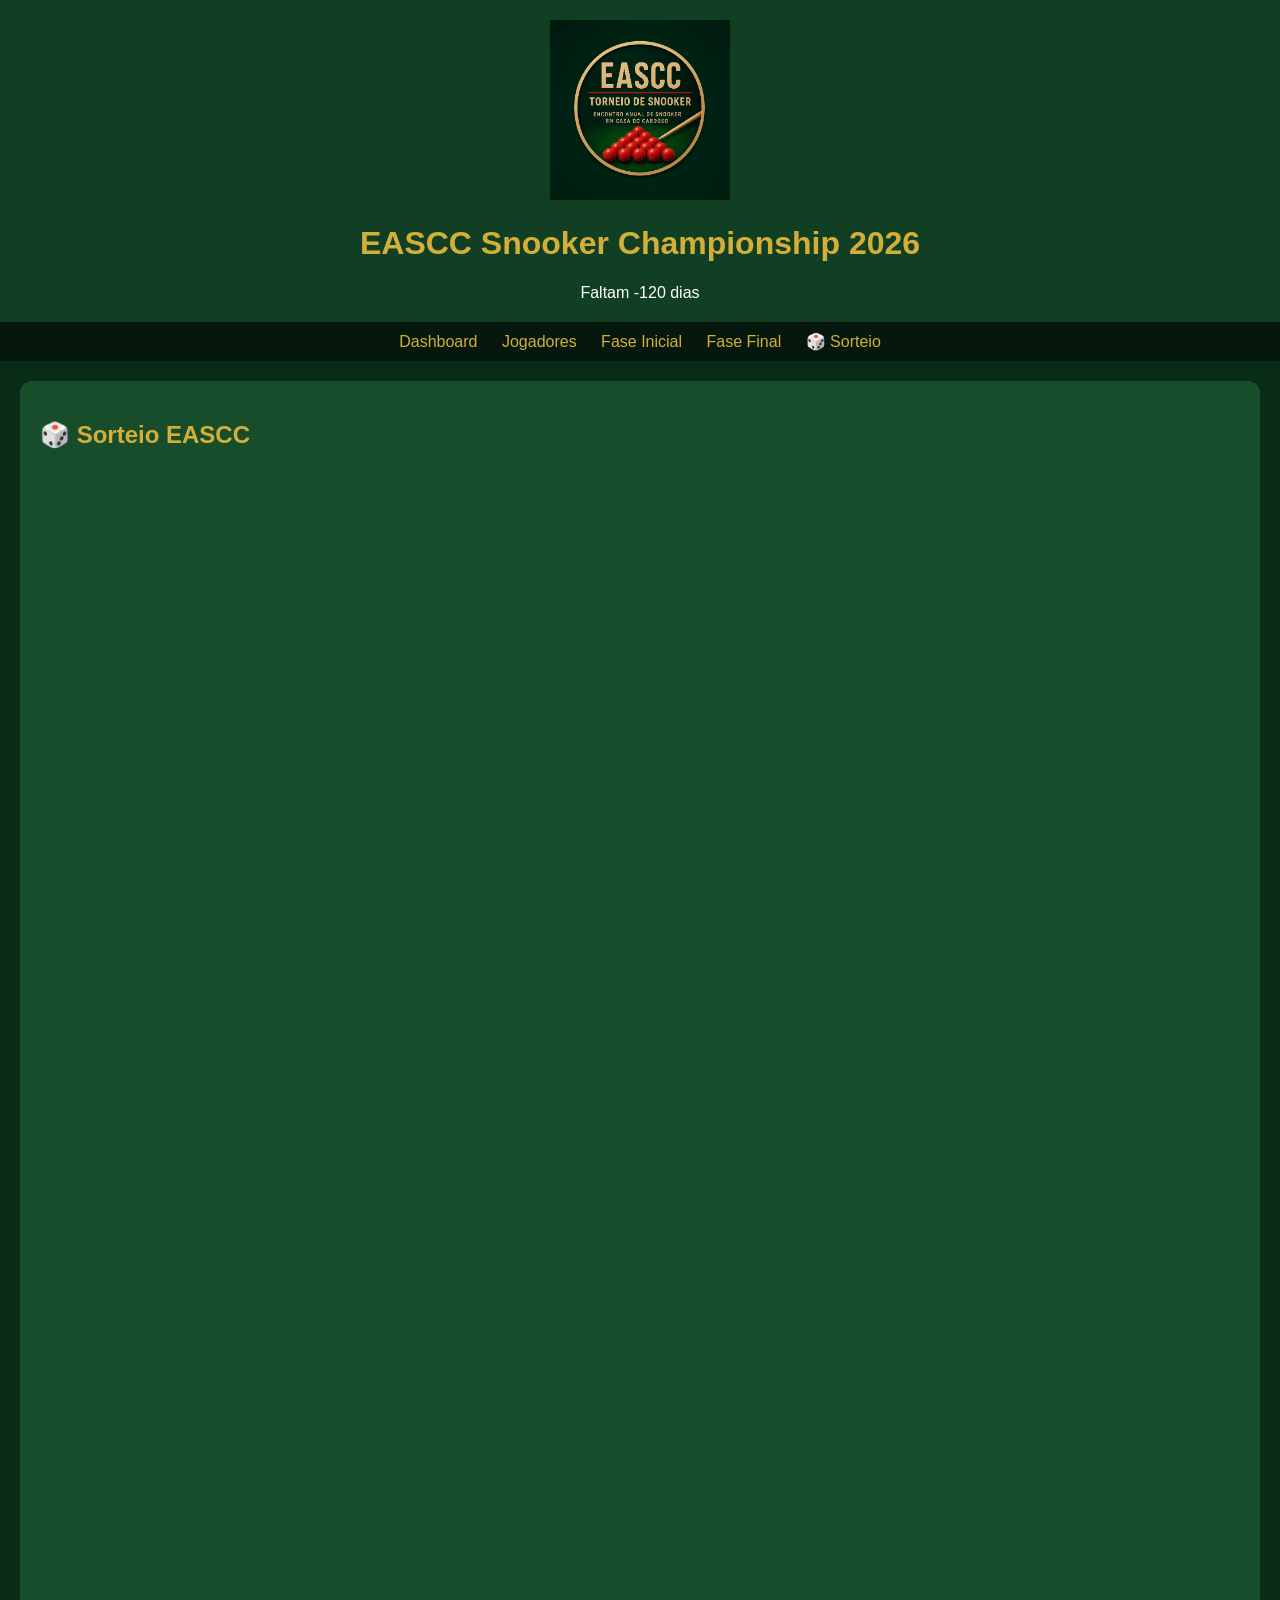
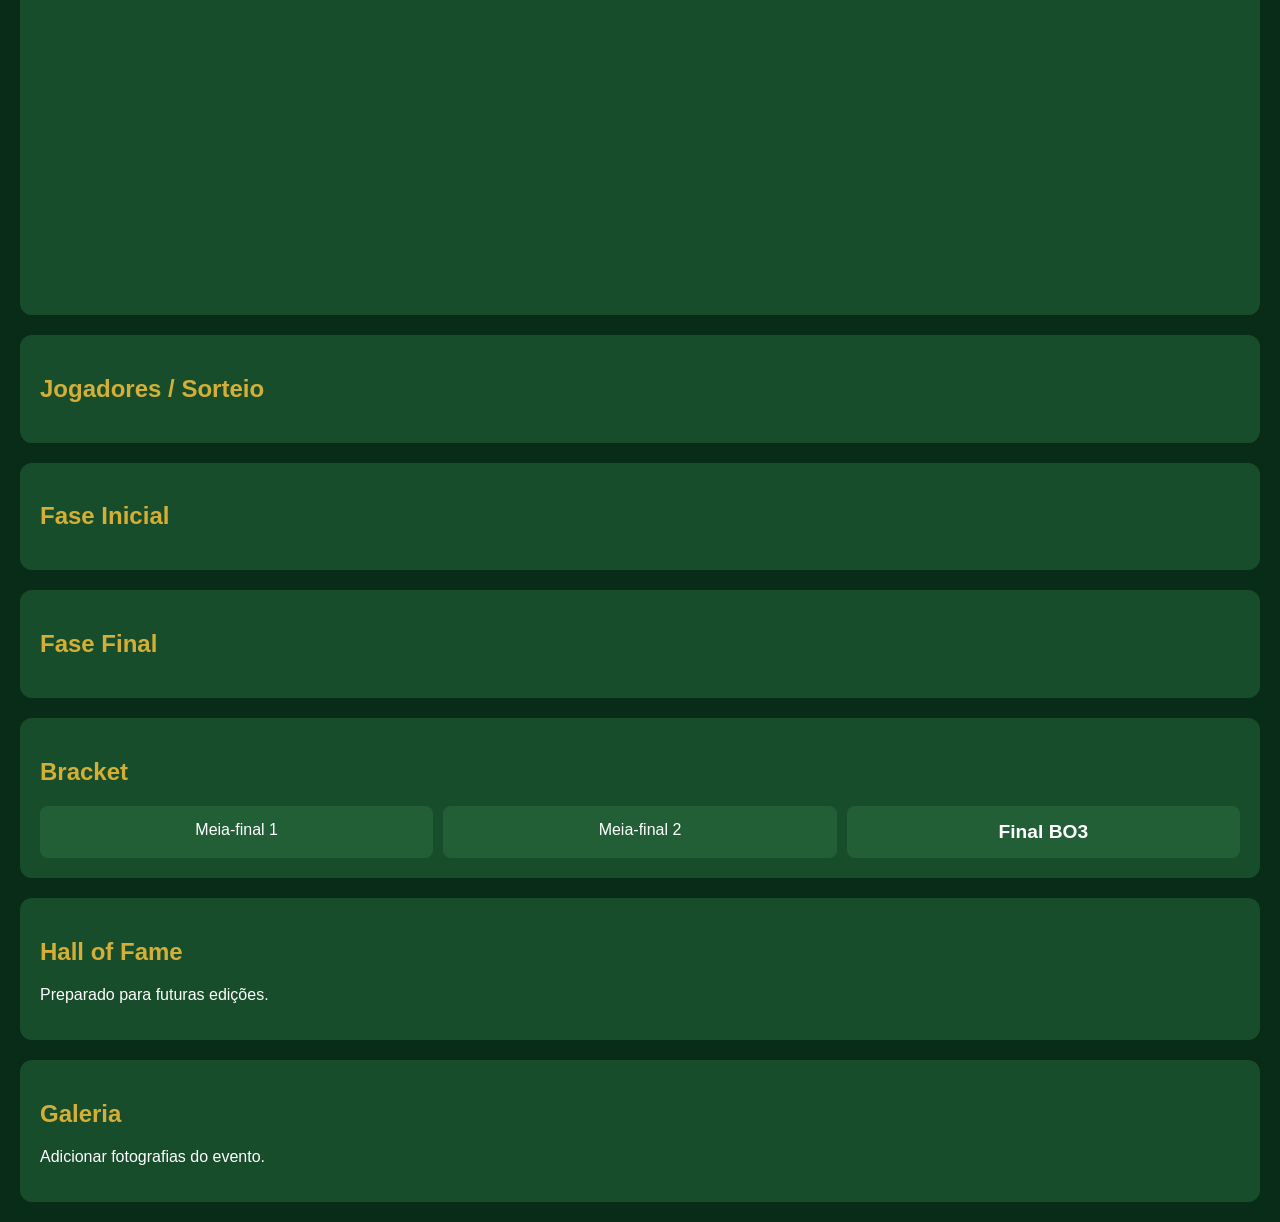
==== index.html @ 5bcf6f8a "Update index.html" ====
<!DOCTYPE html><html lang="pt"><head>
<meta charset="UTF-8"><meta name="viewport" content="width=device-width,initial-scale=1">
<title>EASCC Elite 2026</title><link rel="stylesheet" href="style.css"></head>
<body>
<header><img src="logo.png" class="logo"><h1>EASCC Snooker Championship 2026</h1>
<div id="countdown"></div></header>

<nav>
<a href="#dashboard">Dashboard</a>
<a href="#players">Jogadores</a>
<a href="#initial">Fase Inicial</a>
<a href="#final">Fase Final</a>
<a href="#sorteio">🎲 Sorteio</a>  
</nav>
  
<section id="sorteio" class="card">
  <h2>🎲 Sorteio EASCC</h2>

  <iframe
    src="https://spinthewheel.io/pt/wheels/BIfdDl3EB3wR57ELtPOdcz0xJmU9MQ=="
    width="100%"
    height="700"
    style="border:none;border-radius:12px;">
  </iframe>

  <br><br>

  <iframe
    src="https://spinthewheel.io/pt/wheels/47OWxc87Cv2fgLTy7X3ccz0xJmU9MQ=="
    width="100%"
    height="700"
    style="border:none;border-radius:12px;">
  </iframe>
</section>

<section id="players" class="card"><h2>Jogadores / Sorteio</h2><div id="playersData"></div></section>
<section id="initial" class="card"><h2>Fase Inicial</h2><div id="initialData"></div></section>
<section id="final" class="card"><h2>Fase Final</h2><div id="finalData"></div></section>

<section class="card">
<h2>Bracket</h2>
<div class="bracket">
<div class="box">Meia-final 1</div>
<div class="box">Meia-final 2</div>
<div class="box champion">Final BO3</div>
</div>
</section>

<section class="card"><h2>Hall of Fame</h2><p>Preparado para futuras edições.</p></section>
<section class="card"><h2>Galeria</h2><p>Adicionar fotografias do evento.</p></section>

<script src="app.js"></script></body></html>
---- style.css ----
body{margin:0;font-family:Arial;background:#082c17;color:#fff}
header{text-align:center;background:#103f24;padding:20px}
.logo{width:180px}
.card{max-width:1200px;margin:20px auto;padding:20px;background:#184d2c;border-radius:12px}
h1,h2{color:#d4af37} nav{text-align:center;background:#06180d;padding:10px}
nav a{color:#d4af37;text-decoration:none;margin:0 10px}
table{width:100%;border-collapse:collapse;background:#fff;color:#000}
th,td{border:1px solid #ddd;padding:8px}
.bracket{display:grid;grid-template-columns:1fr 1fr 1fr;gap:10px}
.box{background:#225f37;padding:15px;border-radius:8px;text-align:center}
.champion{font-weight:bold;font-size:1.2em}
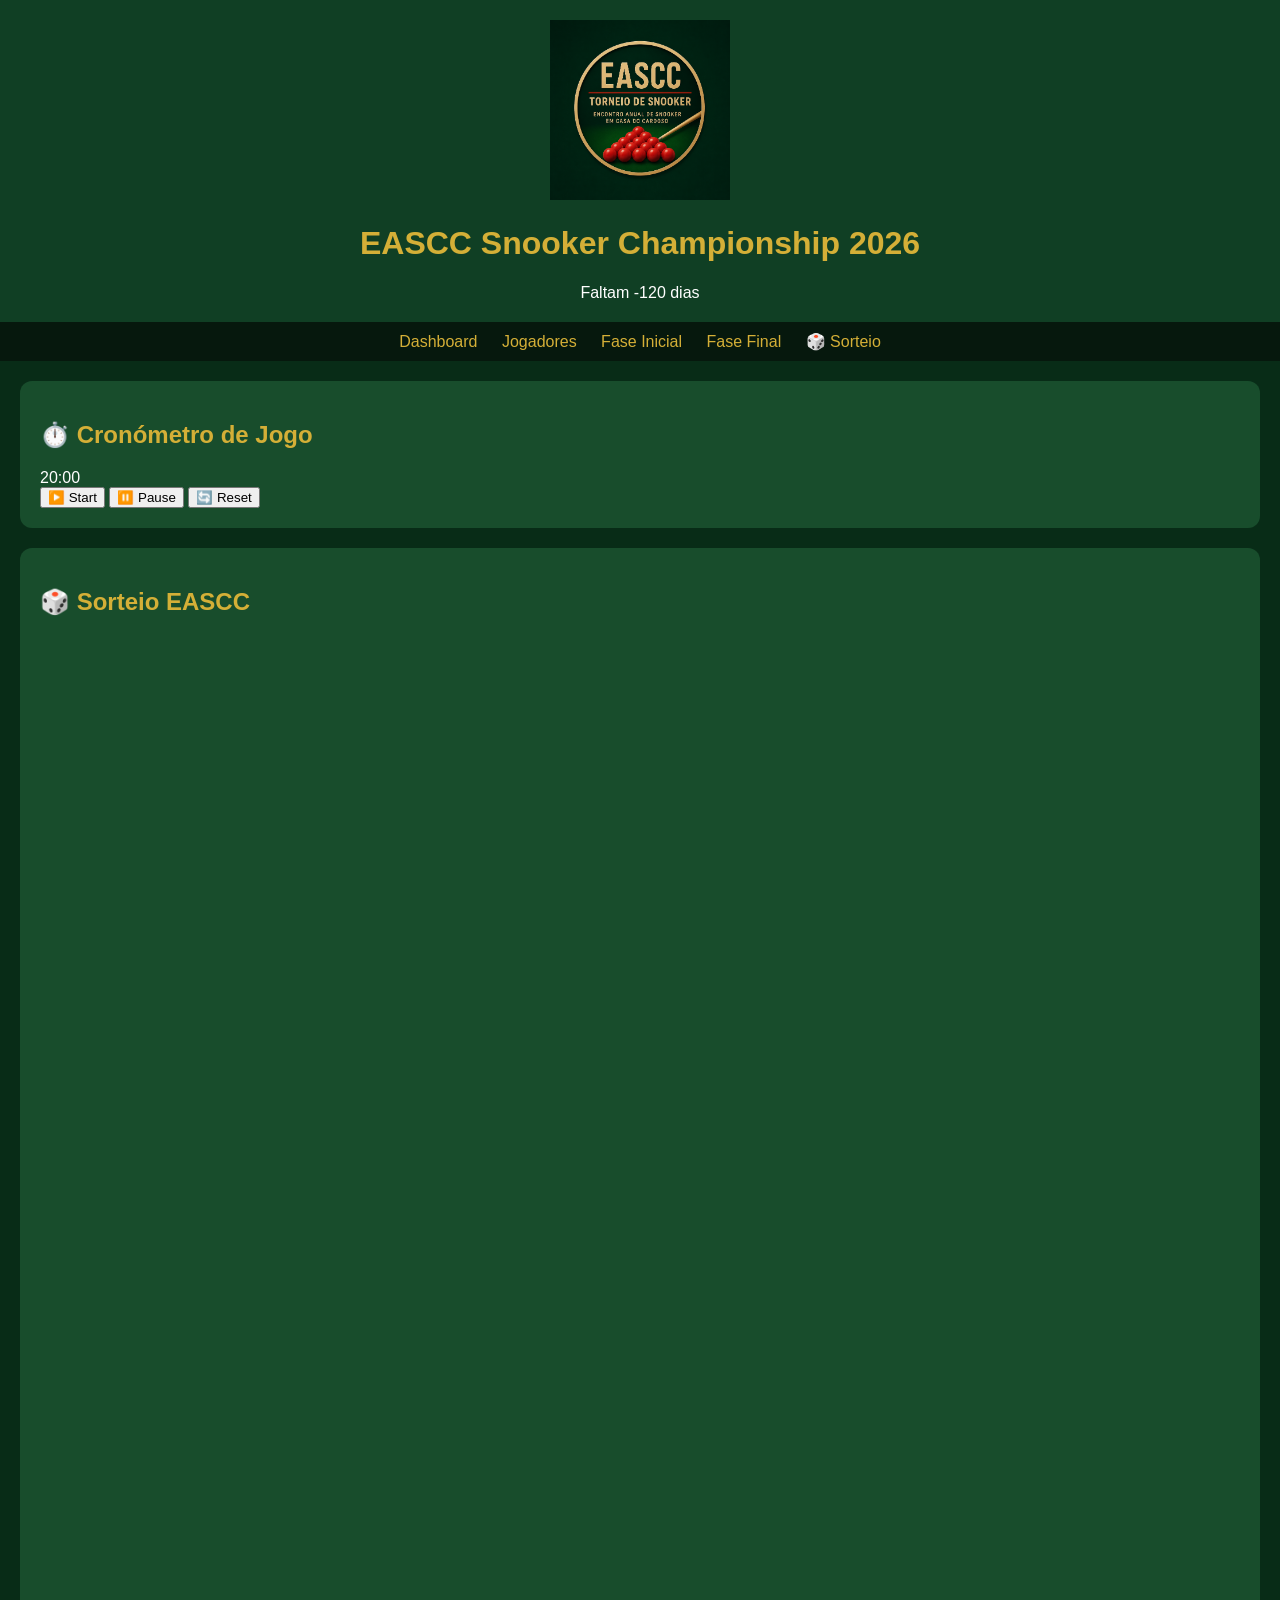
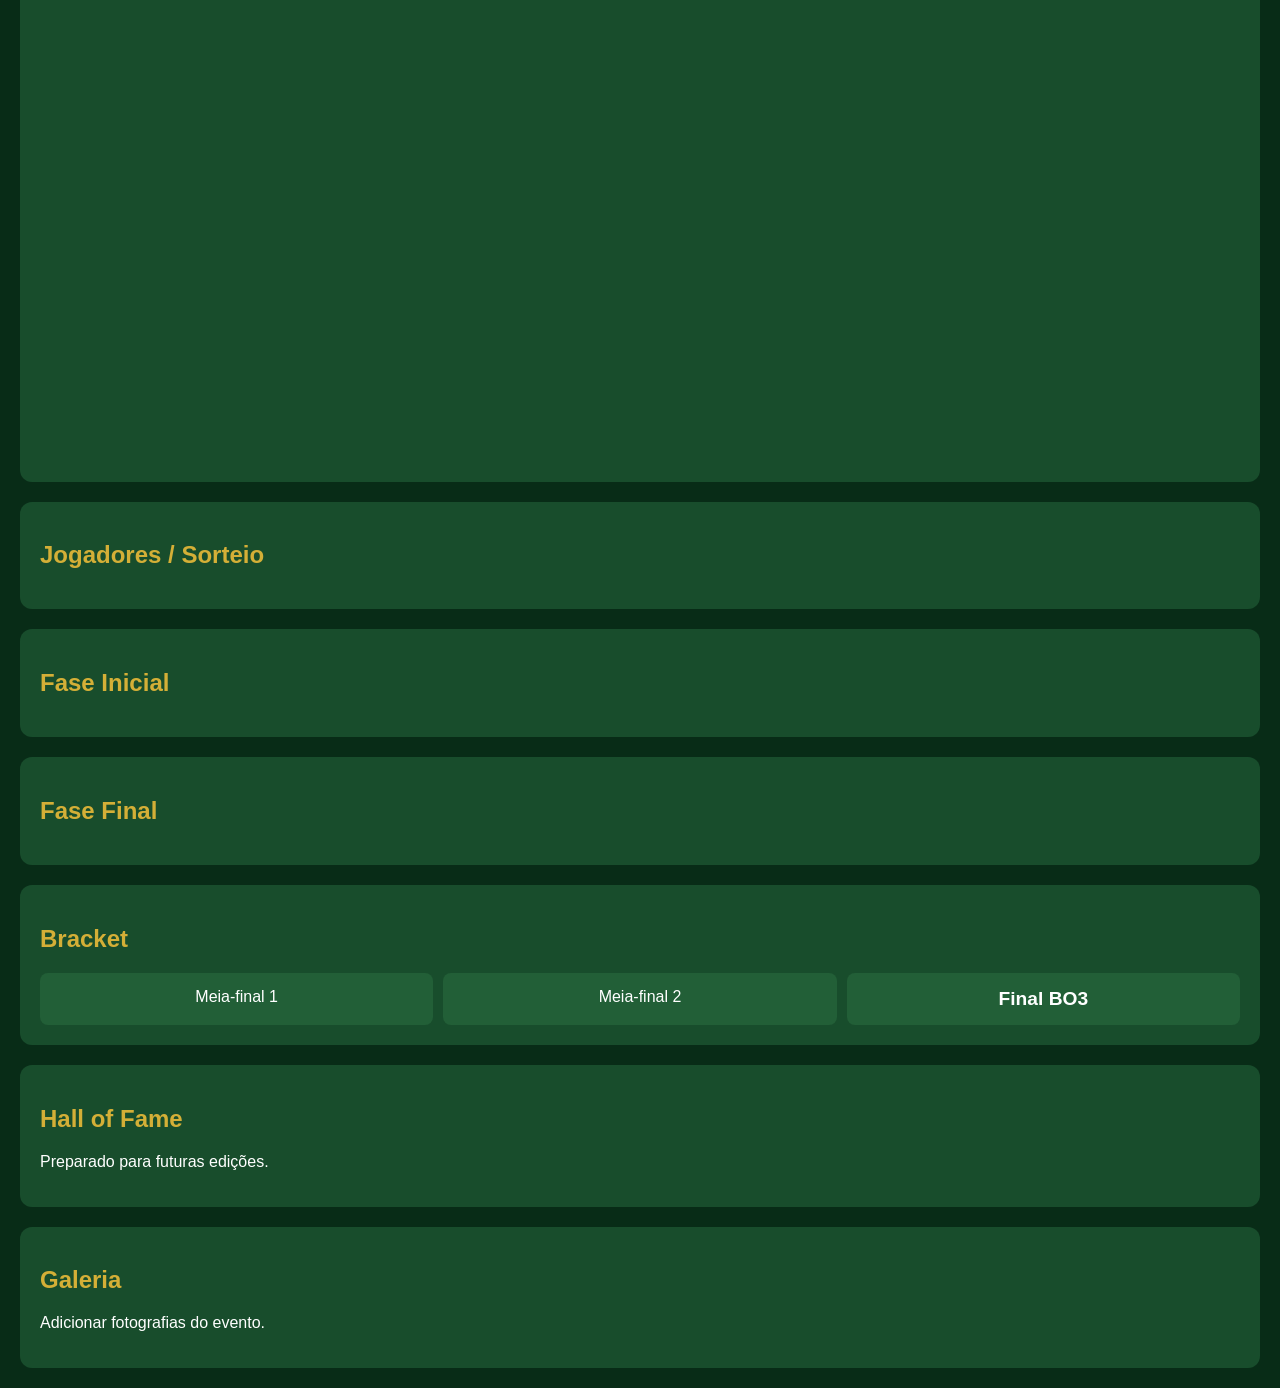
==== commit 02c8f2b1: "Update index.html" ====
--- a/index.html
+++ b/index.html
@@ -12,6 +12,18 @@
 <a href="#final">Fase Final</a>
 <a href="#sorteio">🎲 Sorteio</a>  
 </nav>
+  
+<section id="cronometro" class="card">
+    <h2>⏱️ Cronómetro de Jogo</h2>
+
+    <div id="timerDisplay">20:00</div>
+
+    <div class="timer-buttons">
+        <button onclick="startTimer()">▶️ Start</button>
+        <button onclick="pauseTimer()">⏸️ Pause</button>
+        <button onclick="resetTimer()">🔄 Reset</button>
+    </div>
+</section>
   
 <section id="sorteio" class="card">
   <h2>🎲 Sorteio EASCC</h2>
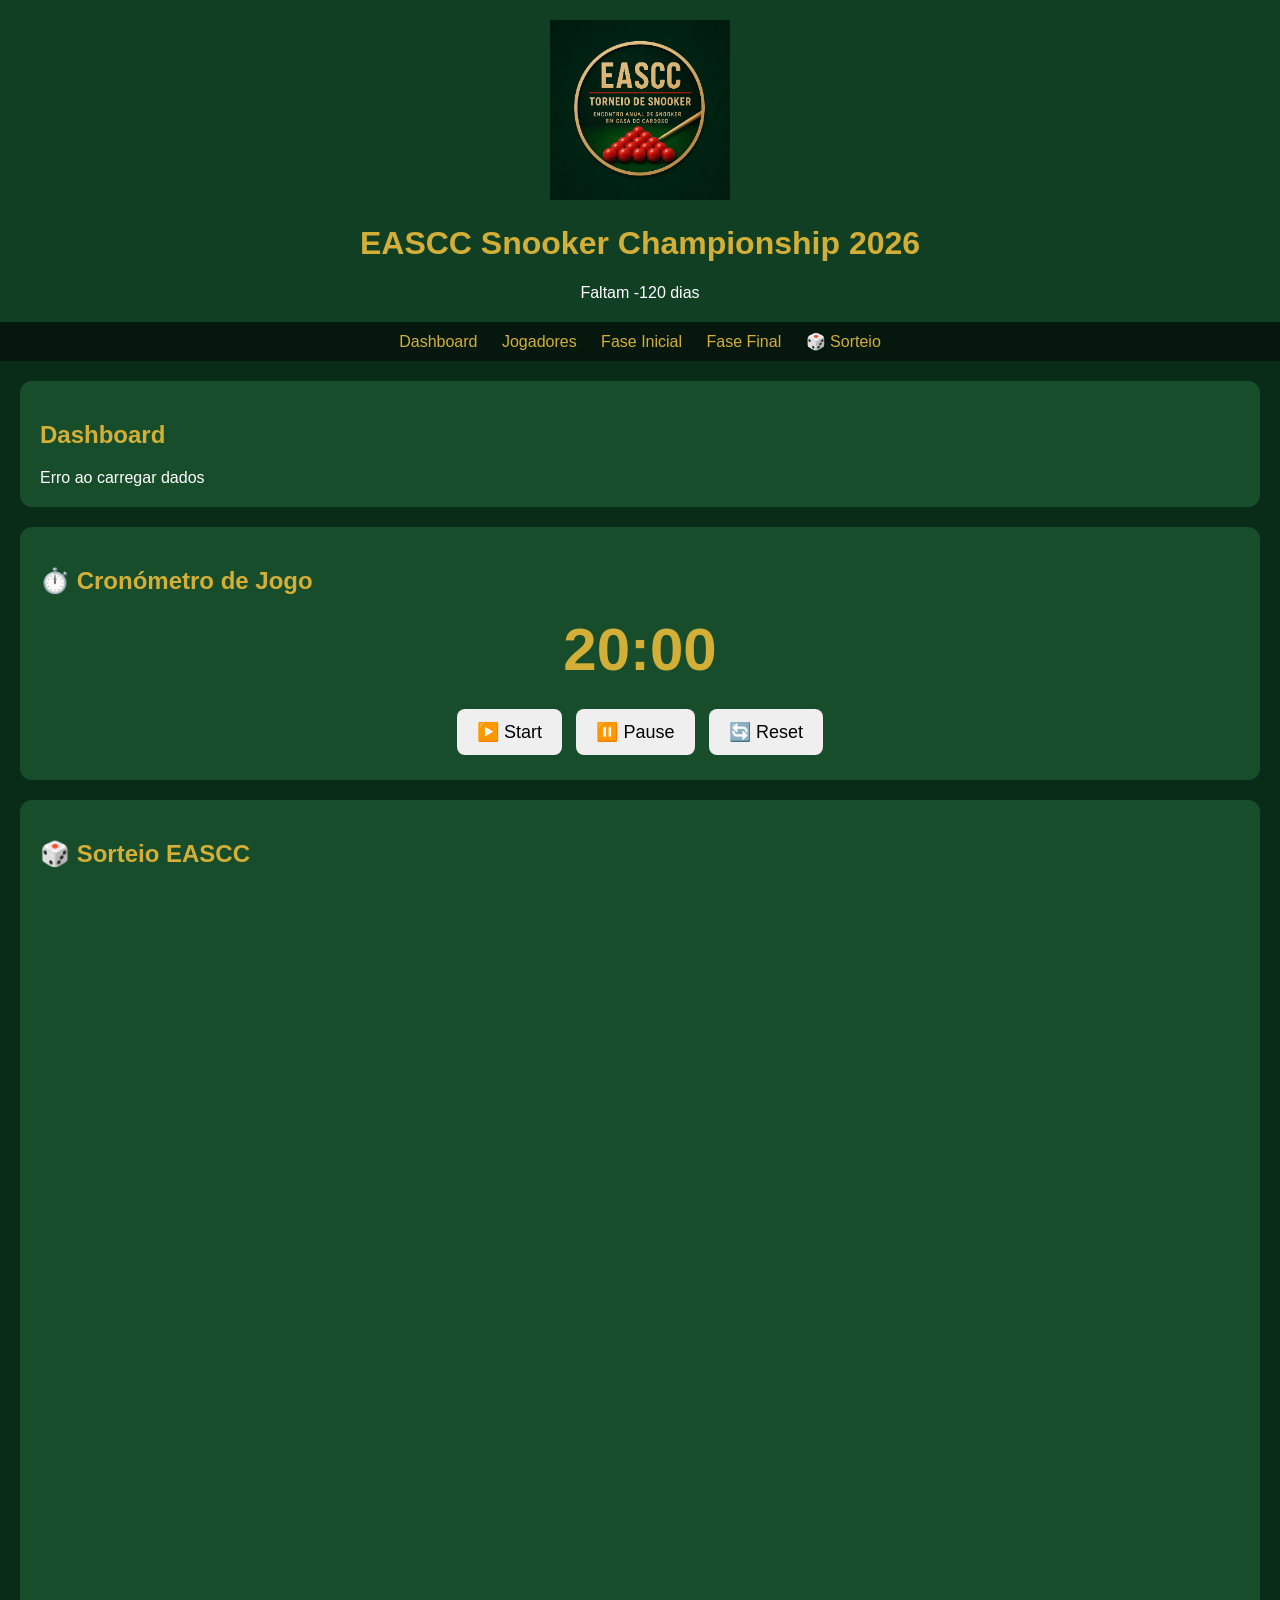
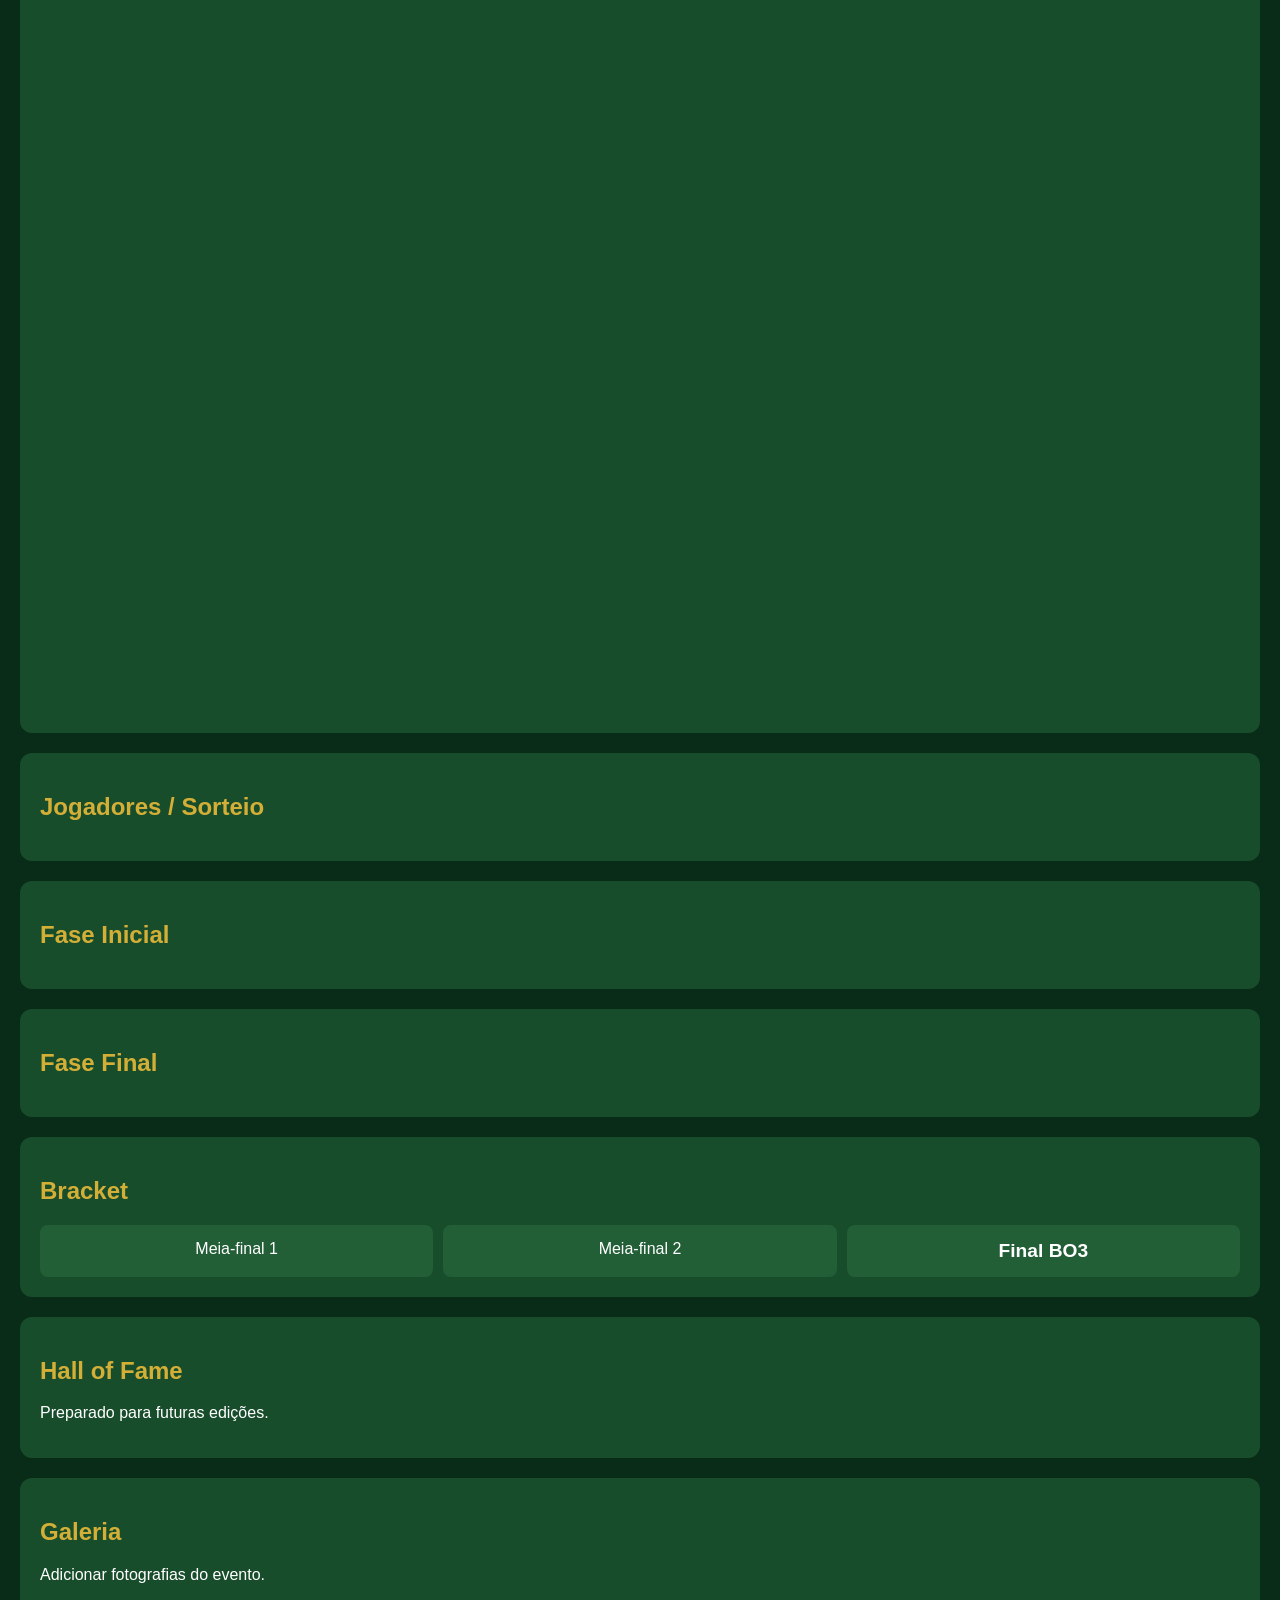
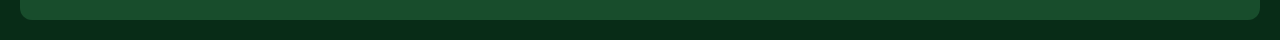
==== commit 65275abd: "Update index.html" ====
--- a/index.html
+++ b/index.html
@@ -12,6 +12,12 @@
 <a href="#final">Fase Final</a>
 <a href="#sorteio">🎲 Sorteio</a>  
 </nav>
+
+<section id="dashboard" class="card">
+    <h2>Dashboard</h2>
+    <div id="stats"></div>
+    <div id="nextmatch"></div>
+</section>
   
 <section id="cronometro" class="card">
     <h2>⏱️ Cronómetro de Jogo</h2>
--- a/style.css
+++ b/style.css
@@ -9,3 +9,23 @@
 .bracket{display:grid;grid-template-columns:1fr 1fr 1fr;gap:10px}
 .box{background:#225f37;padding:15px;border-radius:8px;text-align:center}
 .champion{font-weight:bold;font-size:1.2em}
+#timerDisplay{
+    font-size:60px;
+    text-align:center;
+    font-weight:bold;
+    color:#d4af37;
+    margin:20px 0;
+}
+
+.timer-buttons{
+    text-align:center;
+}
+
+.timer-buttons button{
+    padding:12px 20px;
+    margin:5px;
+    font-size:18px;
+    border:none;
+    border-radius:8px;
+    cursor:pointer;
+}
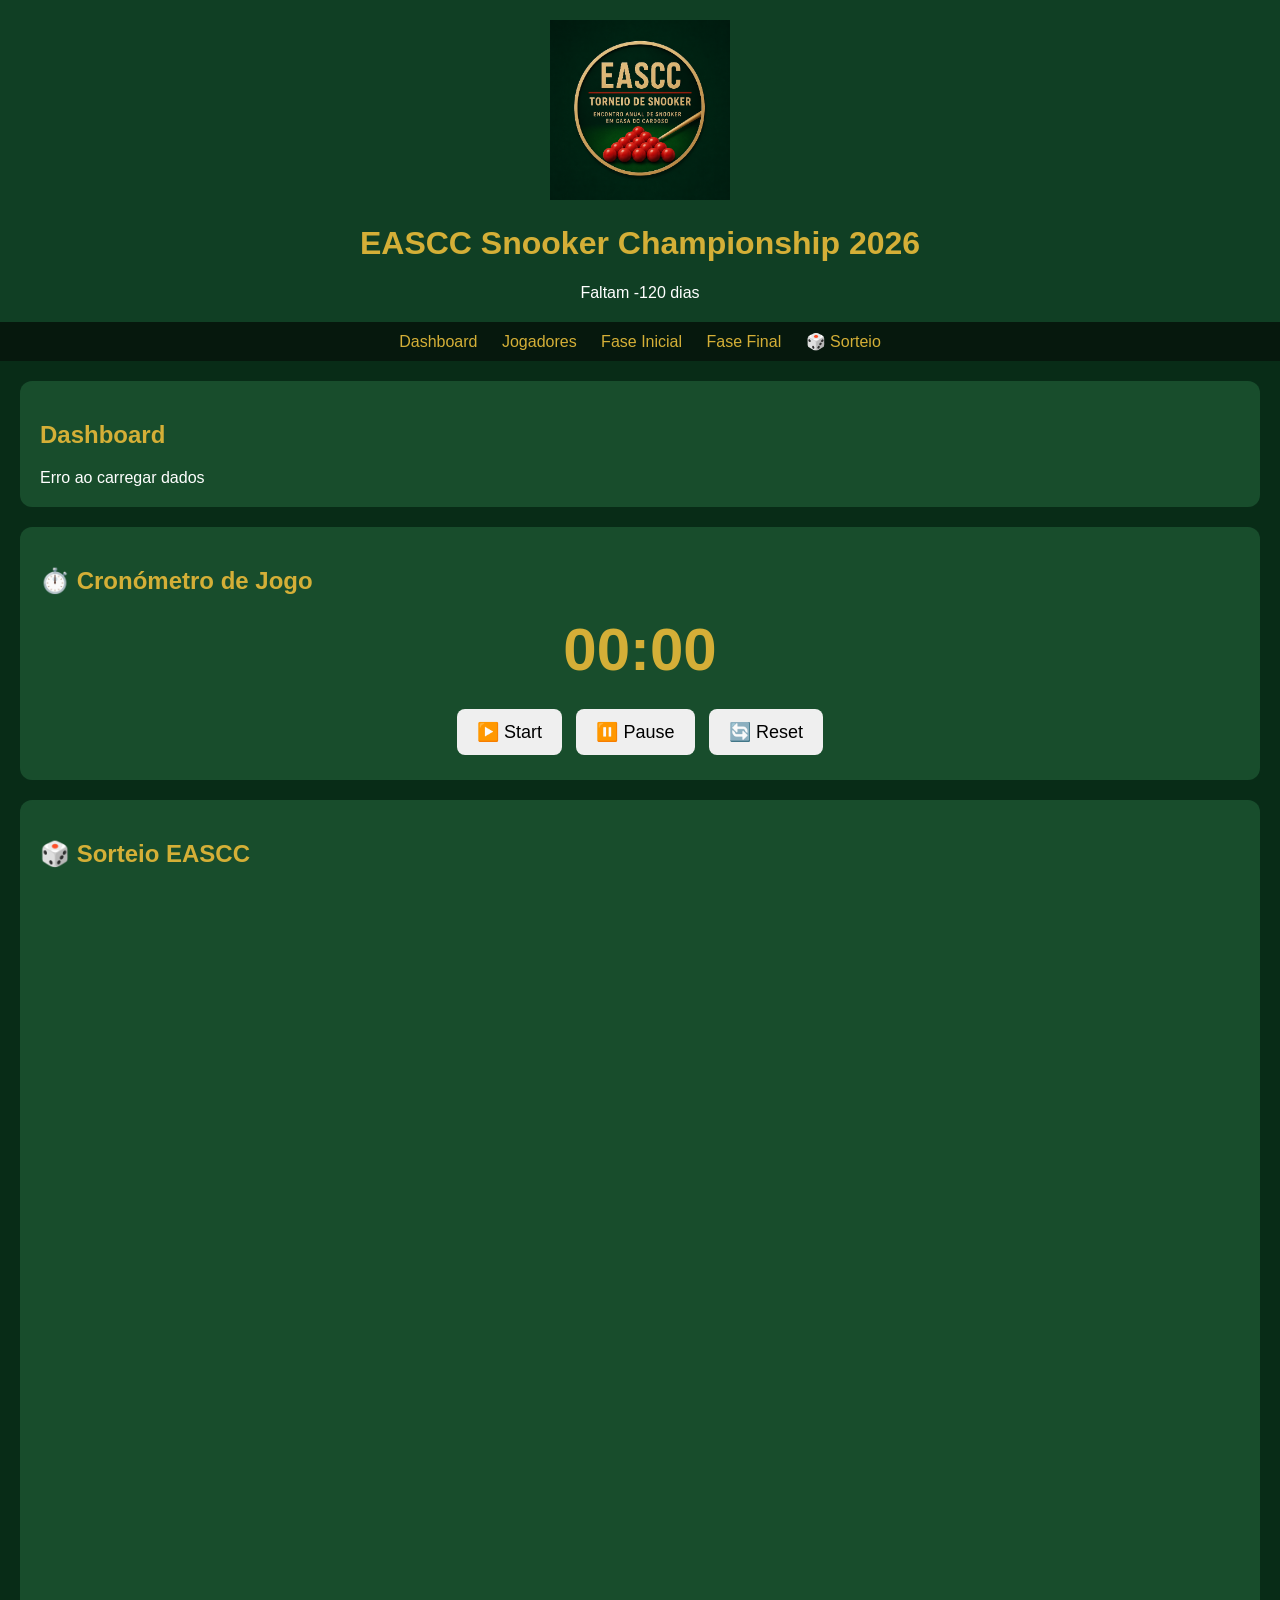
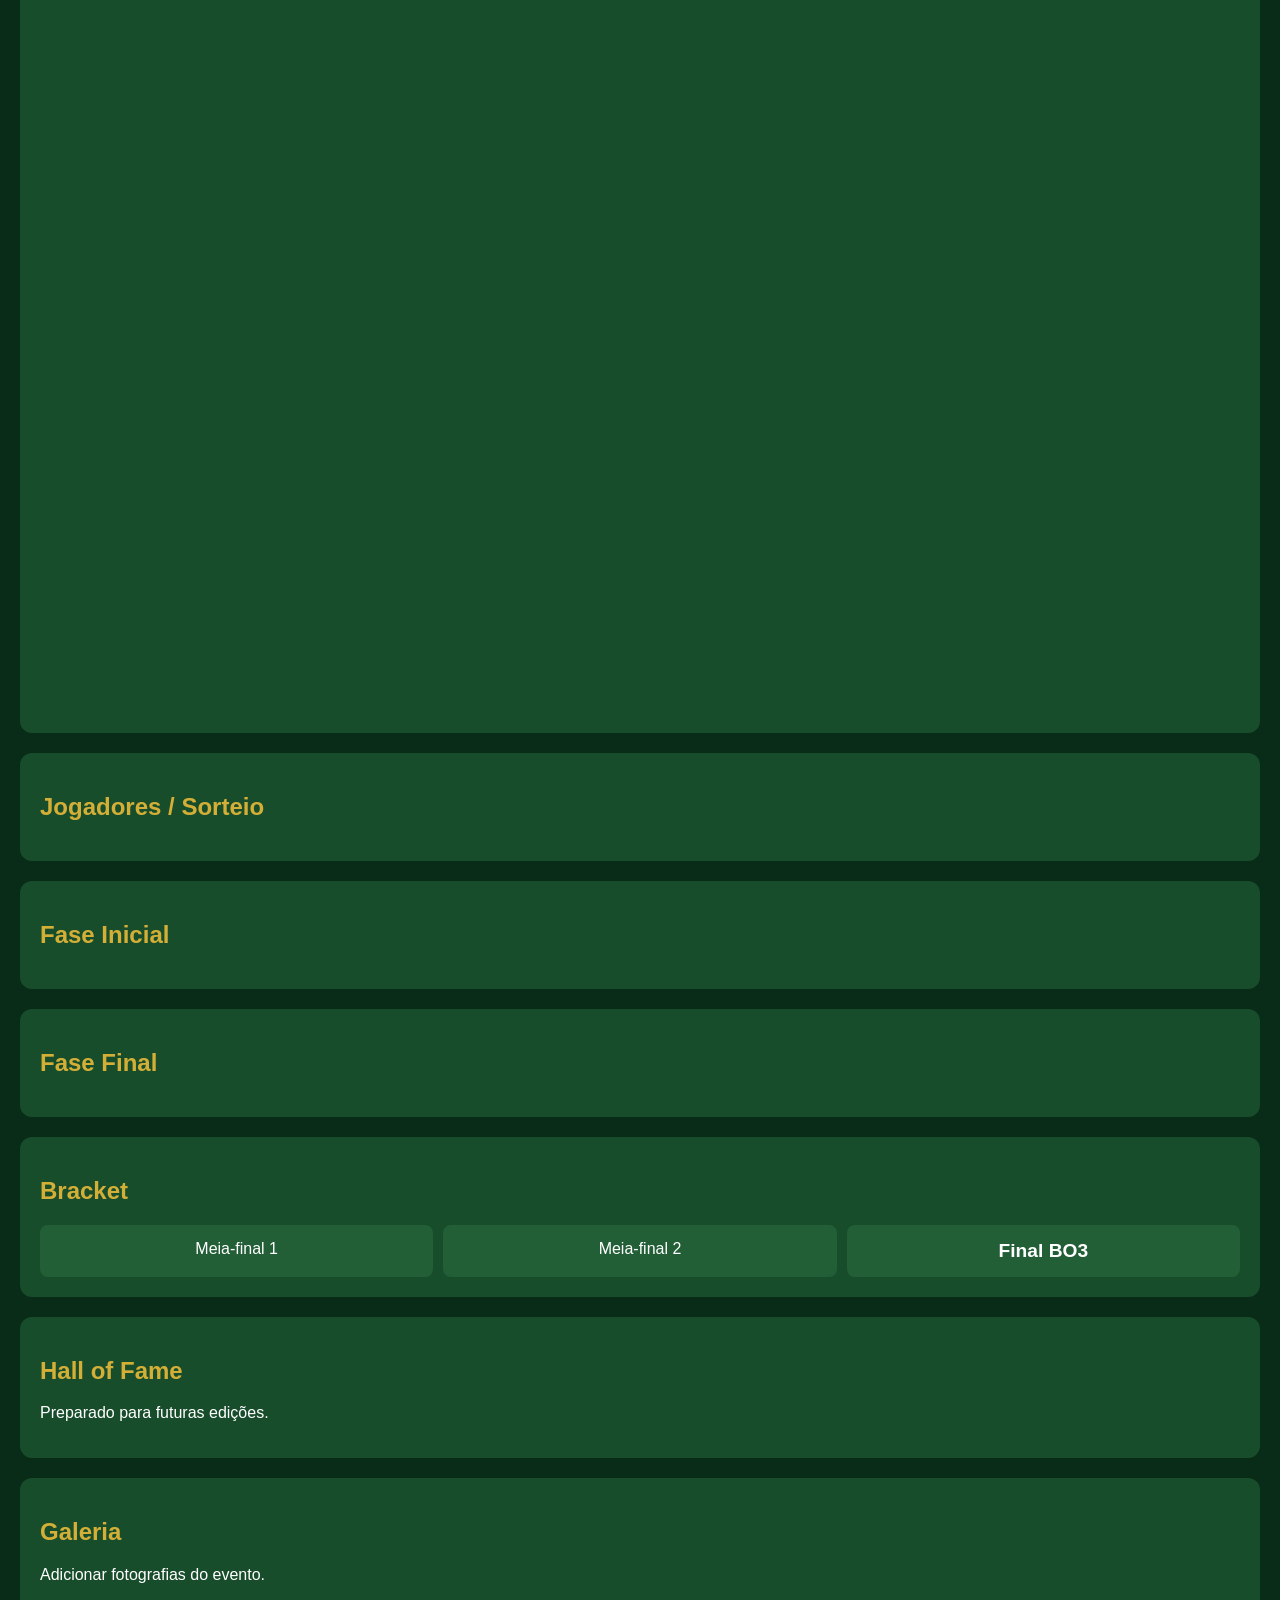
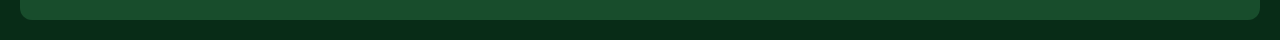
==== commit 82294eb2: "Update index.html" ====
--- a/index.html
+++ b/index.html
@@ -22,7 +22,7 @@
 <section id="cronometro" class="card">
     <h2>⏱️ Cronómetro de Jogo</h2>
 
-    <div id="timerDisplay">20:00</div>
+    <div id="timerDisplay">00:00</div>
 
     <div class="timer-buttons">
         <button onclick="startTimer()">▶️ Start</button>
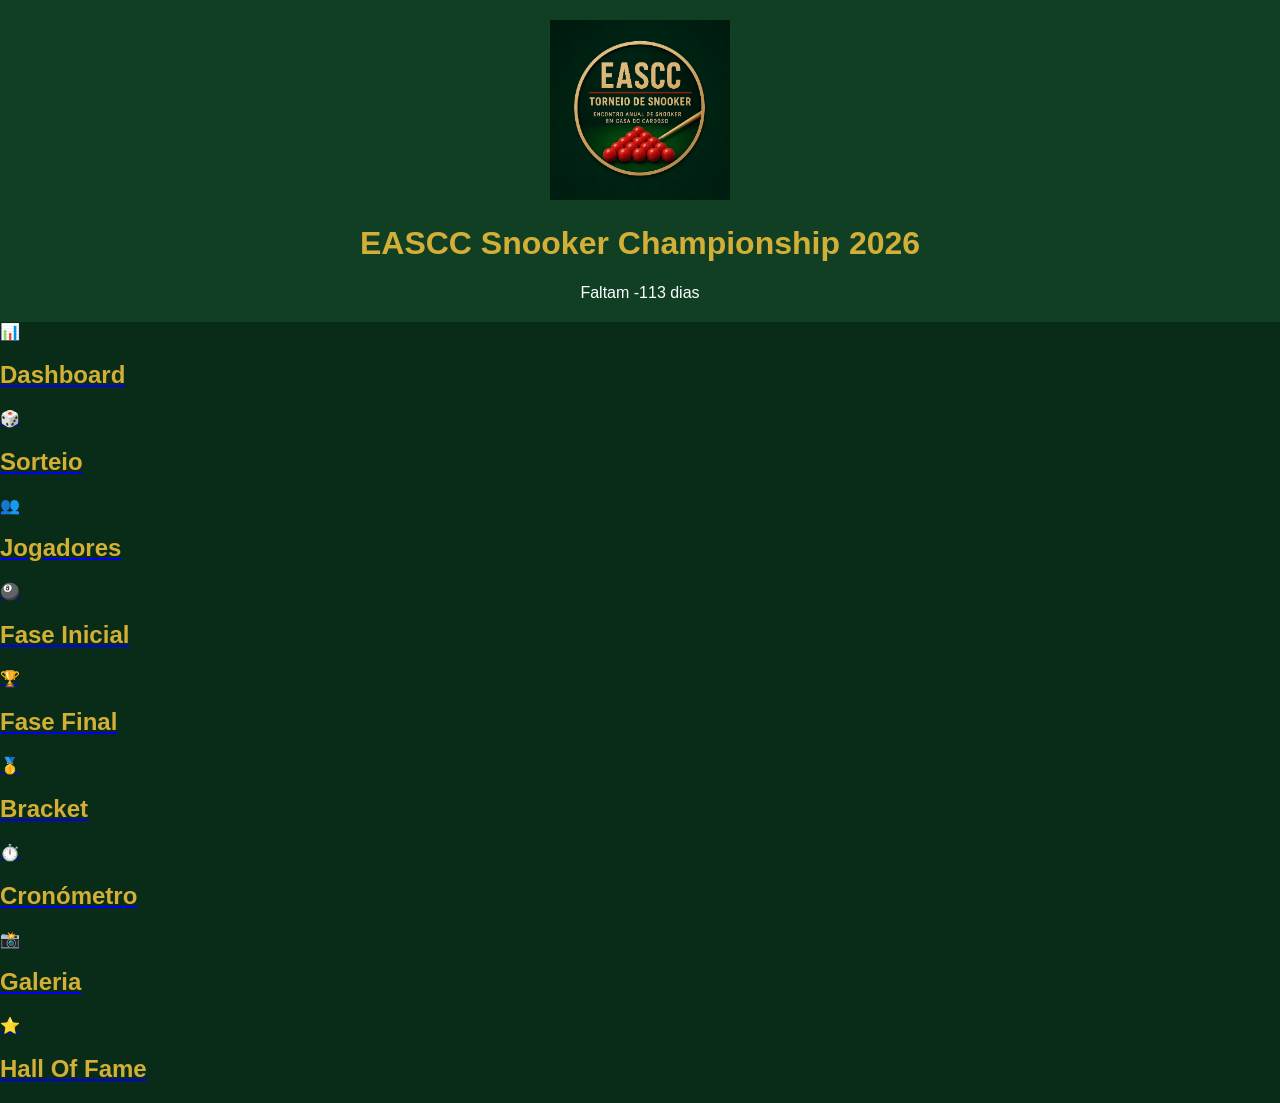
==== commit 77e794cd: "Update index.html" ====
--- a/index.html
+++ b/index.html
@@ -1,72 +1,74 @@
-<!DOCTYPE html><html lang="pt"><head>
-<meta charset="UTF-8"><meta name="viewport" content="width=device-width,initial-scale=1">
-<title>EASCC Elite 2026</title><link rel="stylesheet" href="style.css"></head>
+<!DOCTYPE html>
+<html lang="pt">
+<head>
+<meta charset="UTF-8">
+<meta name="viewport" content="width=device-width,initial-scale=1">
+<title>EASCC 2026</title>
+<link rel="stylesheet" href="style.css">
+</head>
+
 <body>
-<header><img src="logo.png" class="logo"><h1>EASCC Snooker Championship 2026</h1>
-<div id="countdown"></div></header>
 
-<nav>
-<a href="#dashboard">Dashboard</a>
-<a href="#players">Jogadores</a>
-<a href="#initial">Fase Inicial</a>
-<a href="#final">Fase Final</a>
-<a href="#sorteio">🎲 Sorteio</a>  
-</nav>
+<header class="hero">
 
-<section id="dashboard" class="card">
-    <h2>Dashboard</h2>
-    <div id="stats"></div>
-    <div id="nextmatch"></div>
-</section>
-  
-<section id="cronometro" class="card">
-    <h2>⏱️ Cronómetro de Jogo</h2>
+<img src="logo.png" class="logo">
 
-    <div id="timerDisplay">00:00</div>
+<h1>EASCC Snooker Championship 2026</h1>
 
-    <div class="timer-buttons">
-        <button onclick="startTimer()">▶️ Start</button>
-        <button onclick="pauseTimer()">⏸️ Pause</button>
-        <button onclick="resetTimer()">🔄 Reset</button>
-    </div>
-</section>
-  
-<section id="sorteio" class="card">
-  <h2>🎲 Sorteio EASCC</h2>
+<div id="countdown"></div>
 
-  <iframe
-    src="https://spinthewheel.io/pt/wheels/BIfdDl3EB3wR57ELtPOdcz0xJmU9MQ=="
-    width="100%"
-    height="700"
-    style="border:none;border-radius:12px;">
-  </iframe>
+</header>
 
-  <br><br>
+<div class="portal">
 
-  <iframe
-    src="https://spinthewheel.io/pt/wheels/47OWxc87Cv2fgLTy7X3ccz0xJmU9MQ=="
-    width="100%"
-    height="700"
-    style="border:none;border-radius:12px;">
-  </iframe>
-</section>
+<a href="dashboard.html" class="portal-card">
+📊
+<h2>Dashboard</h2>
+</a>
 
-<section id="players" class="card"><h2>Jogadores / Sorteio</h2><div id="playersData"></div></section>
-<section id="initial" class="card"><h2>Fase Inicial</h2><div id="initialData"></div></section>
-<section id="final" class="card"><h2>Fase Final</h2><div id="finalData"></div></section>
+<a href="sorteio.html" class="portal-card">
+🎲
+<h2>Sorteio</h2>
+</a>
 
-<section class="card">
+<a href="jogadores.html" class="portal-card">
+👥
+<h2>Jogadores</h2>
+</a>
+
+<a href="fase-inicial.html" class="portal-card">
+🎱
+<h2>Fase Inicial</h2>
+</a>
+
+<a href="fase-final.html" class="portal-card">
+🏆
+<h2>Fase Final</h2>
+</a>
+
+<a href="bracket.html" class="portal-card">
+🥇
 <h2>Bracket</h2>
-<div class="bracket">
-<div class="box">Meia-final 1</div>
-<div class="box">Meia-final 2</div>
-<div class="box champion">Final BO3</div>
+</a>
+
+<a href="cronometro.html" class="portal-card">
+⏱️
+<h2>Cronómetro</h2>
+</a>
+
+<a href="galeria.html" class="portal-card">
+📸
+<h2>Galeria</h2>
+</a>
+
+<a href="halloffame.html" class="portal-card">
+⭐
+<h2>Hall Of Fame</h2>
+</a>
+
 </div>
-</section>
 
-<section class="card"><h2>Hall of Fame</h2><p>Preparado para futuras edições.</p></section>
-<section class="card"><h2>Galeria</h2><p>Adicionar fotografias do evento.</p></section>
+<script src="app.js"></script>
 
-<script src="app.js"></script></body></html>
-
-
+</body>
+</html>
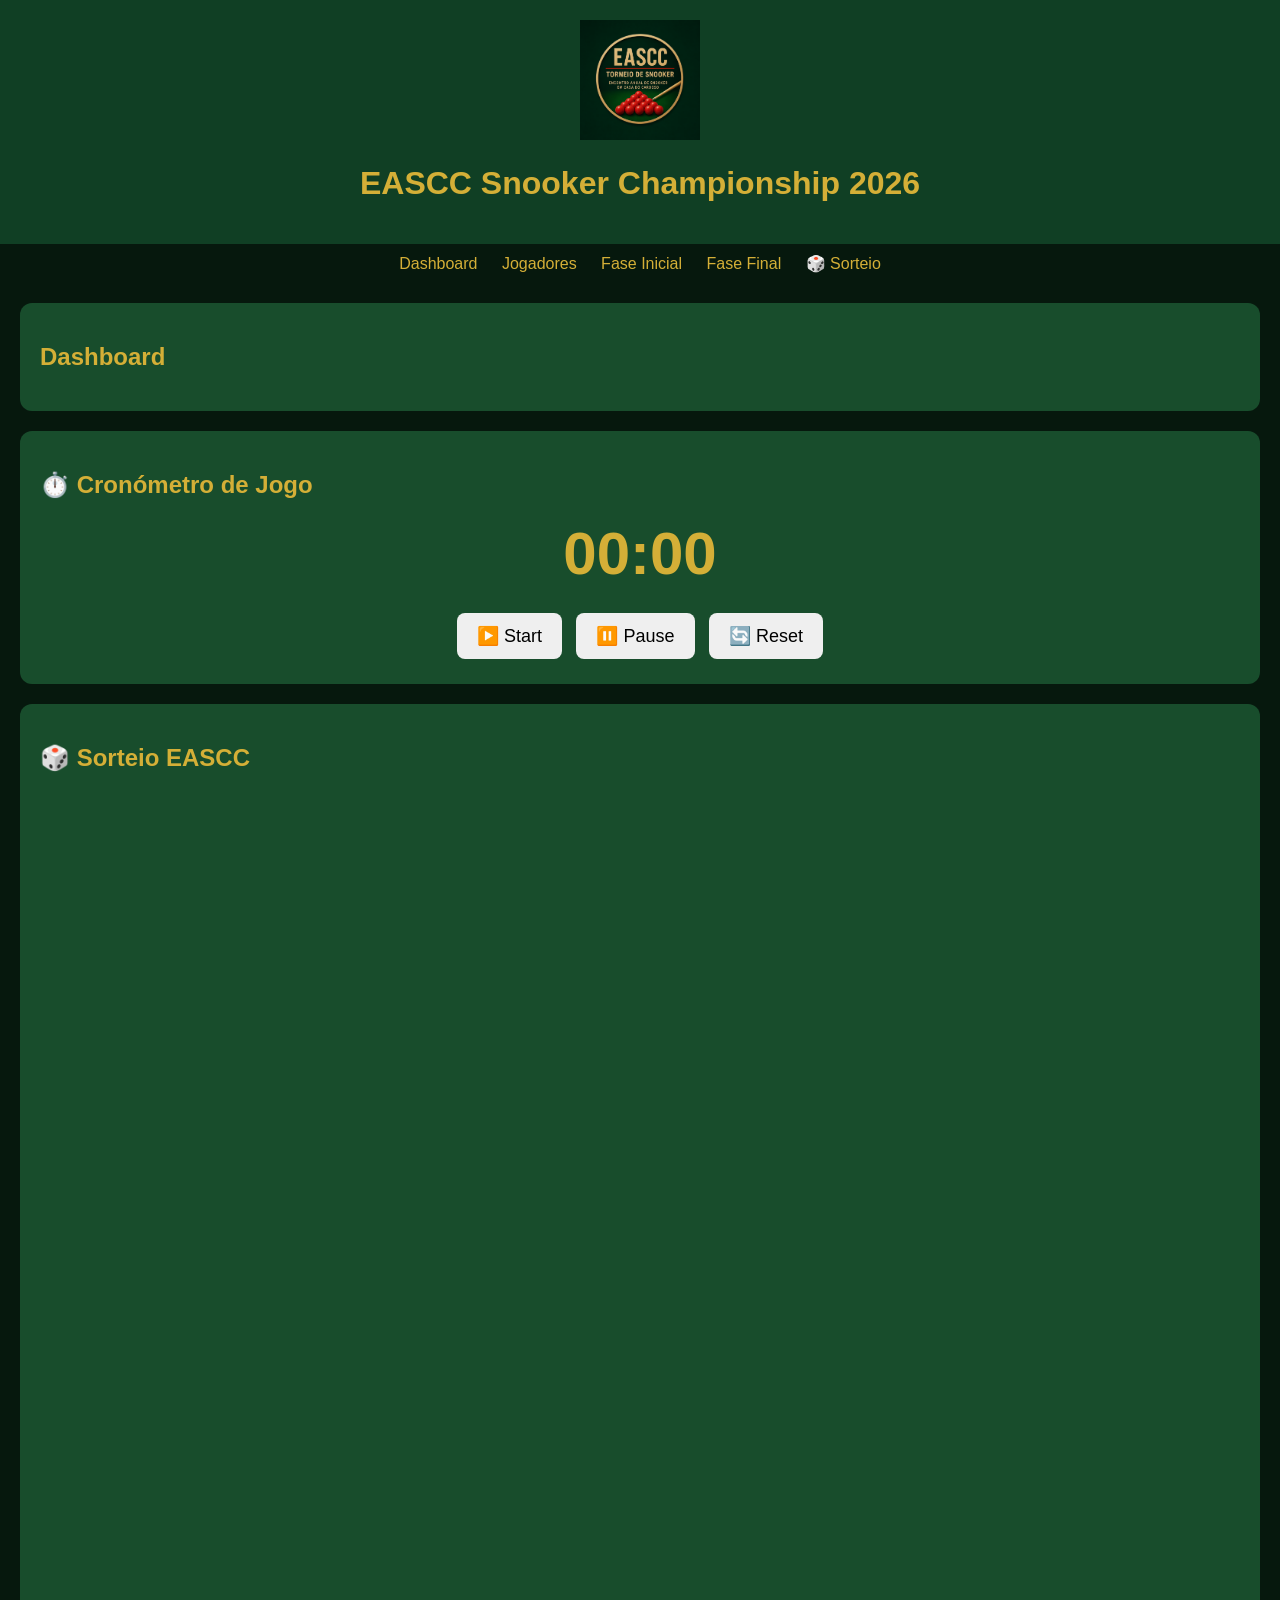
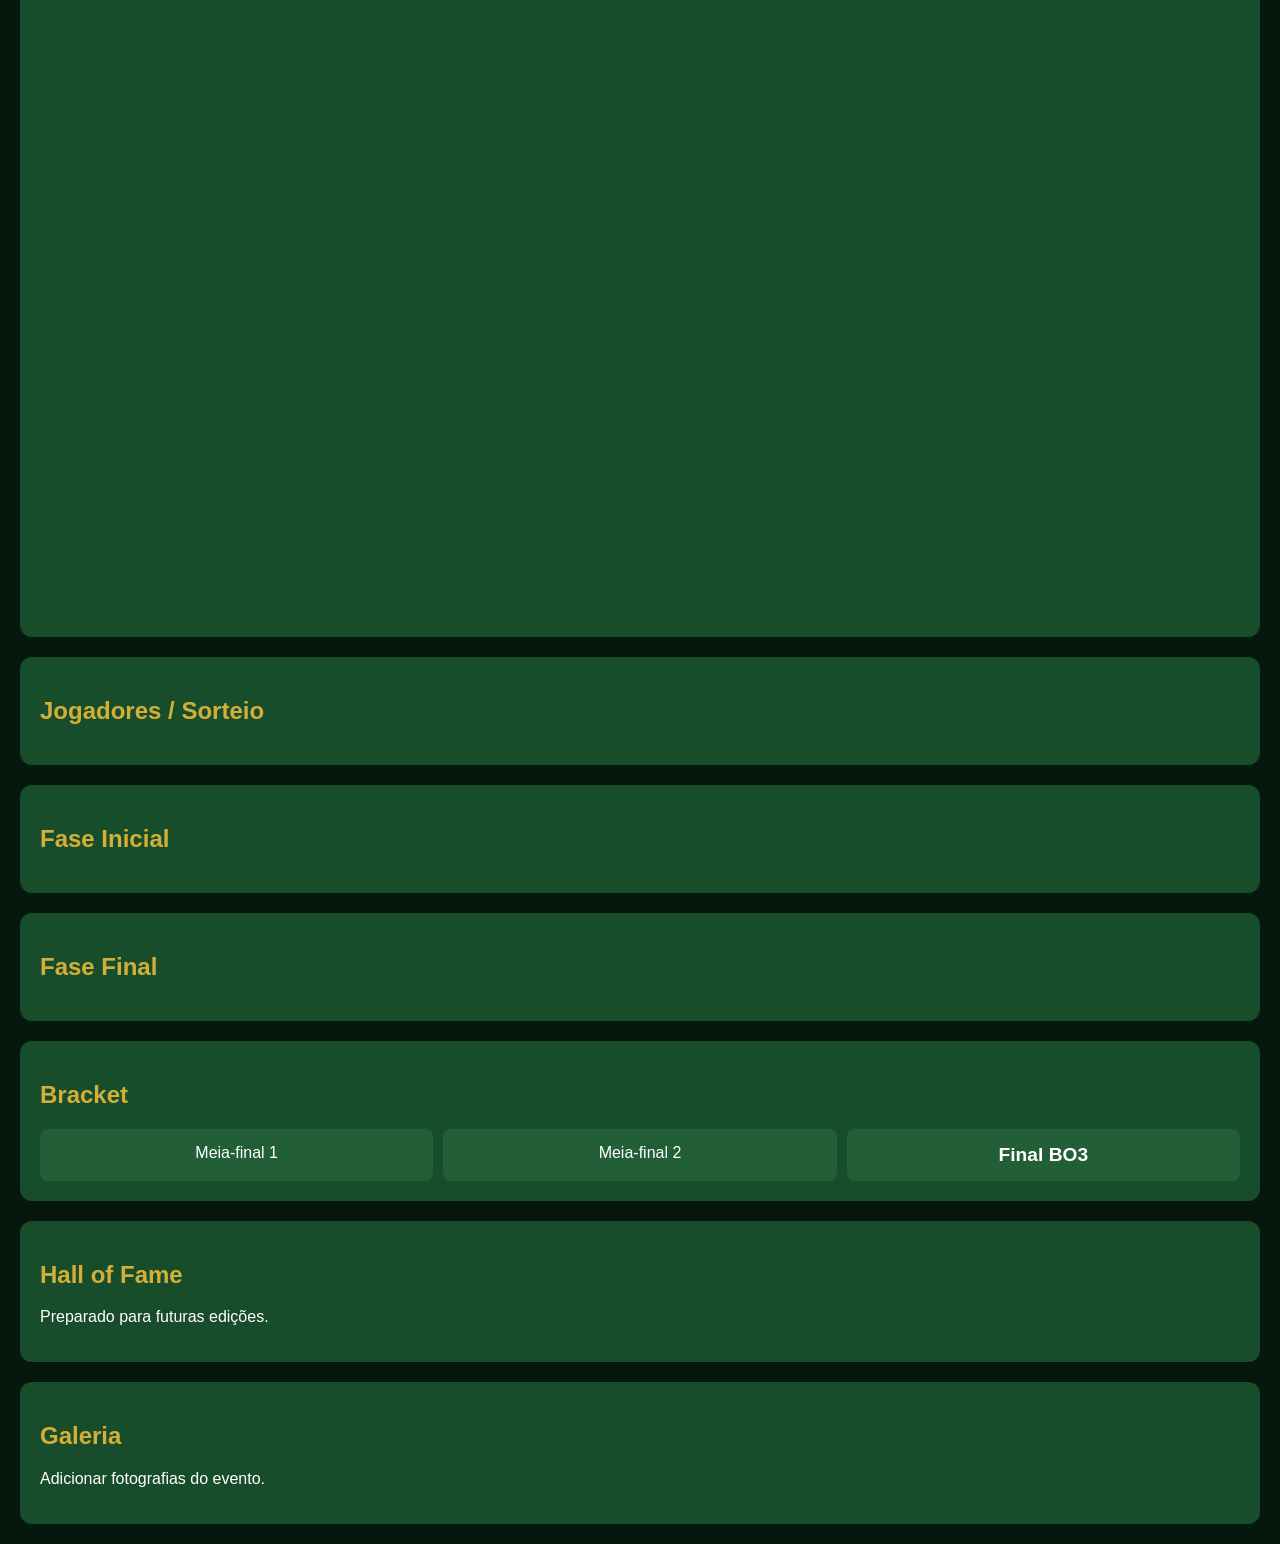
==== commit 9b43989b: "Update index.html" ====
--- a/index.html
+++ b/index.html
@@ -1,74 +1,70 @@
-<!DOCTYPE html>
-<html lang="pt">
-<head>
-<meta charset="UTF-8">
-<meta name="viewport" content="width=device-width,initial-scale=1">
-<title>EASCC 2026</title>
-<link rel="stylesheet" href="style.css">
-</head>
+<!DOCTYPE html><html lang="pt"><head>
+<meta charset="UTF-8"><meta name="viewport" content="width=device-width,initial-scale=1">
+<title>EASCC Elite 2026</title><link rel="stylesheet" href="style.css"></head>
+<body>
+<header><img src="logo.png" class="logo"><h1>EASCC Snooker Championship 2026</h1>
+<div id="countdown"></div></header>
 
-<body>
+<nav>
+<a href="#dashboard">Dashboard</a>
+<a href="#players">Jogadores</a>
+<a href="#initial">Fase Inicial</a>
+<a href="#final">Fase Final</a>
+<a href="#sorteio">🎲 Sorteio</a>  
+</nav>
 
-<header class="hero">
+<section id="dashboard" class="card">
+    <h2>Dashboard</h2>
+    <div id="stats"></div>
+    <div id="nextmatch"></div>
+</section>
+  
+<section id="cronometro" class="card">
+    <h2>⏱️ Cronómetro de Jogo</h2>
 
-<img src="logo.png" class="logo">
+    <div id="timerDisplay">00:00</div>
 
-<h1>EASCC Snooker Championship 2026</h1>
+    <div class="timer-buttons">
+        <button onclick="startTimer()">▶️ Start</button>
+        <button onclick="pauseTimer()">⏸️ Pause</button>
+        <button onclick="resetTimer()">🔄 Reset</button>
+    </div>
+</section>
+  
+<section id="sorteio" class="card">
+  <h2>🎲 Sorteio EASCC</h2>
 
-<div id="countdown"></div>
+  <iframe
+    src="https://spinthewheel.io/pt/wheels/BIfdDl3EB3wR57ELtPOdcz0xJmU9MQ=="
+    width="100%"
+    height="700"
+    style="border:none;border-radius:12px;">
+  </iframe>
 
-</header>
+  <br><br>
 
-<div class="portal">
+  <iframe
+    src="https://spinthewheel.io/pt/wheels/47OWxc87Cv2fgLTy7X3ccz0xJmU9MQ=="
+    width="100%"
+    height="700"
+    style="border:none;border-radius:12px;">
+  </iframe>
+</section>
 
-<a href="dashboard.html" class="portal-card">
-📊
-<h2>Dashboard</h2>
-</a>
+<section id="players" class="card"><h2>Jogadores / Sorteio</h2><div id="playersData"></div></section>
+<section id="initial" class="card"><h2>Fase Inicial</h2><div id="initialData"></div></section>
+<section id="final" class="card"><h2>Fase Final</h2><div id="finalData"></div></section>
 
-<a href="sorteio.html" class="portal-card">
-🎲
-<h2>Sorteio</h2>
-</a>
+<section class="card">
+<h2>Bracket</h2>
+<div class="bracket">
+<div class="box">Meia-final 1</div>
+<div class="box">Meia-final 2</div>
+<div class="box champion">Final BO3</div>
+</div>
+</section>
 
-<a href="jogadores.html" class="portal-card">
-👥
-<h2>Jogadores</h2>
-</a>
+<section class="card"><h2>Hall of Fame</h2><p>Preparado para futuras edições.</p></section>
+<section class="card"><h2>Galeria</h2><p>Adicionar fotografias do evento.</p></section>
 
-<a href="fase-inicial.html" class="portal-card">
-🎱
-<h2>Fase Inicial</h2>
-</a>
-
-<a href="fase-final.html" class="portal-card">
-🏆
-<h2>Fase Final</h2>
-</a>
-
-<a href="bracket.html" class="portal-card">
-🥇
-<h2>Bracket</h2>
-</a>
-
-<a href="cronometro.html" class="portal-card">
-⏱️
-<h2>Cronómetro</h2>
-</a>
-
-<a href="galeria.html" class="portal-card">
-📸
-<h2>Galeria</h2>
-</a>
-
-<a href="halloffame.html" class="portal-card">
-⭐
-<h2>Hall Of Fame</h2>
-</a>
-
-</div>
-
-<script src="app.js"></script>
-
-</body>
-</html>
+<script src="app.js"></script></body></html>
--- a/style.css
+++ b/style.css
@@ -29,3 +29,58 @@
     border-radius:8px;
     cursor:pointer;
 }
+
+body{
+    margin:0;
+    font-family:Arial,sans-serif;
+    background:#06180d;
+    color:white;
+}
+
+.hero{
+    text-align:center;
+    padding:40px;
+}
+
+.logo{
+    width:120px;
+}
+
+.portal{
+    display:grid;
+    grid-template-columns:repeat(auto-fit,minmax(220px,1fr));
+    gap:25px;
+    padding:30px;
+}
+
+.portal-card{
+    background:#184d2c;
+    text-decoration:none;
+    color:white;
+    text-align:center;
+    padding:35px;
+    border-radius:20px;
+    transition:.3s;
+    font-size:40px;
+}
+
+.portal-card h2{
+    font-size:22px;
+}
+
+.portal-card:hover{
+    background:#d4af37;
+    color:black;
+    transform:translateY(-8px);
+}
+
+.home-btn{
+    display:inline-block;
+    margin:15px;
+    padding:12px 20px;
+    background:#d4af37;
+    color:black;
+    text-decoration:none;
+    border-radius:10px;
+    font-weight:bold;
+}
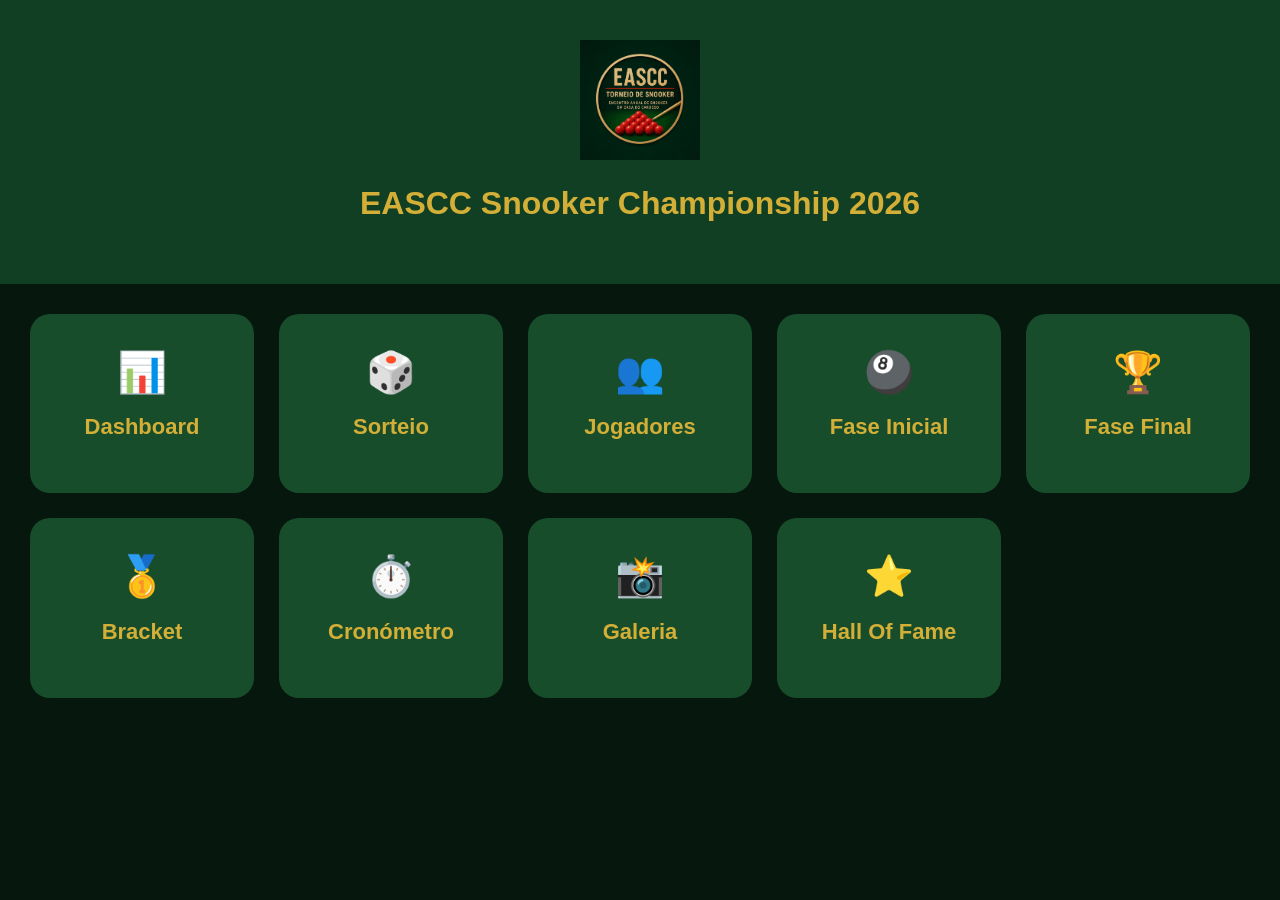
==== commit 2495e30a: "Update index.html" ====
--- a/index.html
+++ b/index.html
@@ -1,70 +1,74 @@
-<!DOCTYPE html><html lang="pt"><head>
-<meta charset="UTF-8"><meta name="viewport" content="width=device-width,initial-scale=1">
-<title>EASCC Elite 2026</title><link rel="stylesheet" href="style.css"></head>
+<!DOCTYPE html>
+<html lang="pt">
+<head>
+<meta charset="UTF-8">
+<meta name="viewport" content="width=device-width,initial-scale=1">
+<title>EASCC 2026</title>
+<link rel="stylesheet" href="style.css">
+</head>
+
 <body>
-<header><img src="logo.png" class="logo"><h1>EASCC Snooker Championship 2026</h1>
-<div id="countdown"></div></header>
 
-<nav>
-<a href="#dashboard">Dashboard</a>
-<a href="#players">Jogadores</a>
-<a href="#initial">Fase Inicial</a>
-<a href="#final">Fase Final</a>
-<a href="#sorteio">🎲 Sorteio</a>  
-</nav>
+<header class="hero">
 
-<section id="dashboard" class="card">
-    <h2>Dashboard</h2>
-    <div id="stats"></div>
-    <div id="nextmatch"></div>
-</section>
-  
-<section id="cronometro" class="card">
-    <h2>⏱️ Cronómetro de Jogo</h2>
+<img src="logo.png" class="logo">
 
-    <div id="timerDisplay">00:00</div>
+<h1>EASCC Snooker Championship 2026</h1>
 
-    <div class="timer-buttons">
-        <button onclick="startTimer()">▶️ Start</button>
-        <button onclick="pauseTimer()">⏸️ Pause</button>
-        <button onclick="resetTimer()">🔄 Reset</button>
-    </div>
-</section>
-  
-<section id="sorteio" class="card">
-  <h2>🎲 Sorteio EASCC</h2>
+<div id="countdown"></div>
 
-  <iframe
-    src="https://spinthewheel.io/pt/wheels/BIfdDl3EB3wR57ELtPOdcz0xJmU9MQ=="
-    width="100%"
-    height="700"
-    style="border:none;border-radius:12px;">
-  </iframe>
+</header>
 
-  <br><br>
+<div class="portal">
 
-  <iframe
-    src="https://spinthewheel.io/pt/wheels/47OWxc87Cv2fgLTy7X3ccz0xJmU9MQ=="
-    width="100%"
-    height="700"
-    style="border:none;border-radius:12px;">
-  </iframe>
-</section>
+<a href="dashboard.html" class="portal-card">
+📊
+<h2>Dashboard</h2>
+</a>
 
-<section id="players" class="card"><h2>Jogadores / Sorteio</h2><div id="playersData"></div></section>
-<section id="initial" class="card"><h2>Fase Inicial</h2><div id="initialData"></div></section>
-<section id="final" class="card"><h2>Fase Final</h2><div id="finalData"></div></section>
+<a href="sorteio.html" class="portal-card">
+🎲
+<h2>Sorteio</h2>
+</a>
 
-<section class="card">
+<a href="jogadores.html" class="portal-card">
+👥
+<h2>Jogadores</h2>
+</a>
+
+<a href="fase-inicial.html" class="portal-card">
+🎱
+<h2>Fase Inicial</h2>
+</a>
+
+<a href="fase-final.html" class="portal-card">
+🏆
+<h2>Fase Final</h2>
+</a>
+
+<a href="bracket.html" class="portal-card">
+🥇
 <h2>Bracket</h2>
-<div class="bracket">
-<div class="box">Meia-final 1</div>
-<div class="box">Meia-final 2</div>
-<div class="box champion">Final BO3</div>
+</a>
+
+<a href="cronometro.html" class="portal-card">
+⏱️
+<h2>Cronómetro</h2>
+</a>
+
+<a href="galeria.html" class="portal-card">
+📸
+<h2>Galeria</h2>
+</a>
+
+<a href="halloffame.html" class="portal-card">
+⭐
+<h2>Hall Of Fame</h2>
+</a>
+
 </div>
-</section>
 
-<section class="card"><h2>Hall of Fame</h2><p>Preparado para futuras edições.</p></section>
-<section class="card"><h2>Galeria</h2><p>Adicionar fotografias do evento.</p></section>
+<script src="app.js"></script>
 
-<script src="app.js"></script></body></html>
+</body>
+</html>
--- a/style.css
+++ b/style.css
@@ -84,3 +84,10 @@
     border-radius:10px;
     font-weight:bold;
 }
+#countdown{
+    font-size:28px;
+    font-weight:bold;
+    color:#d4af37;
+    margin-top:15px;
+}
+
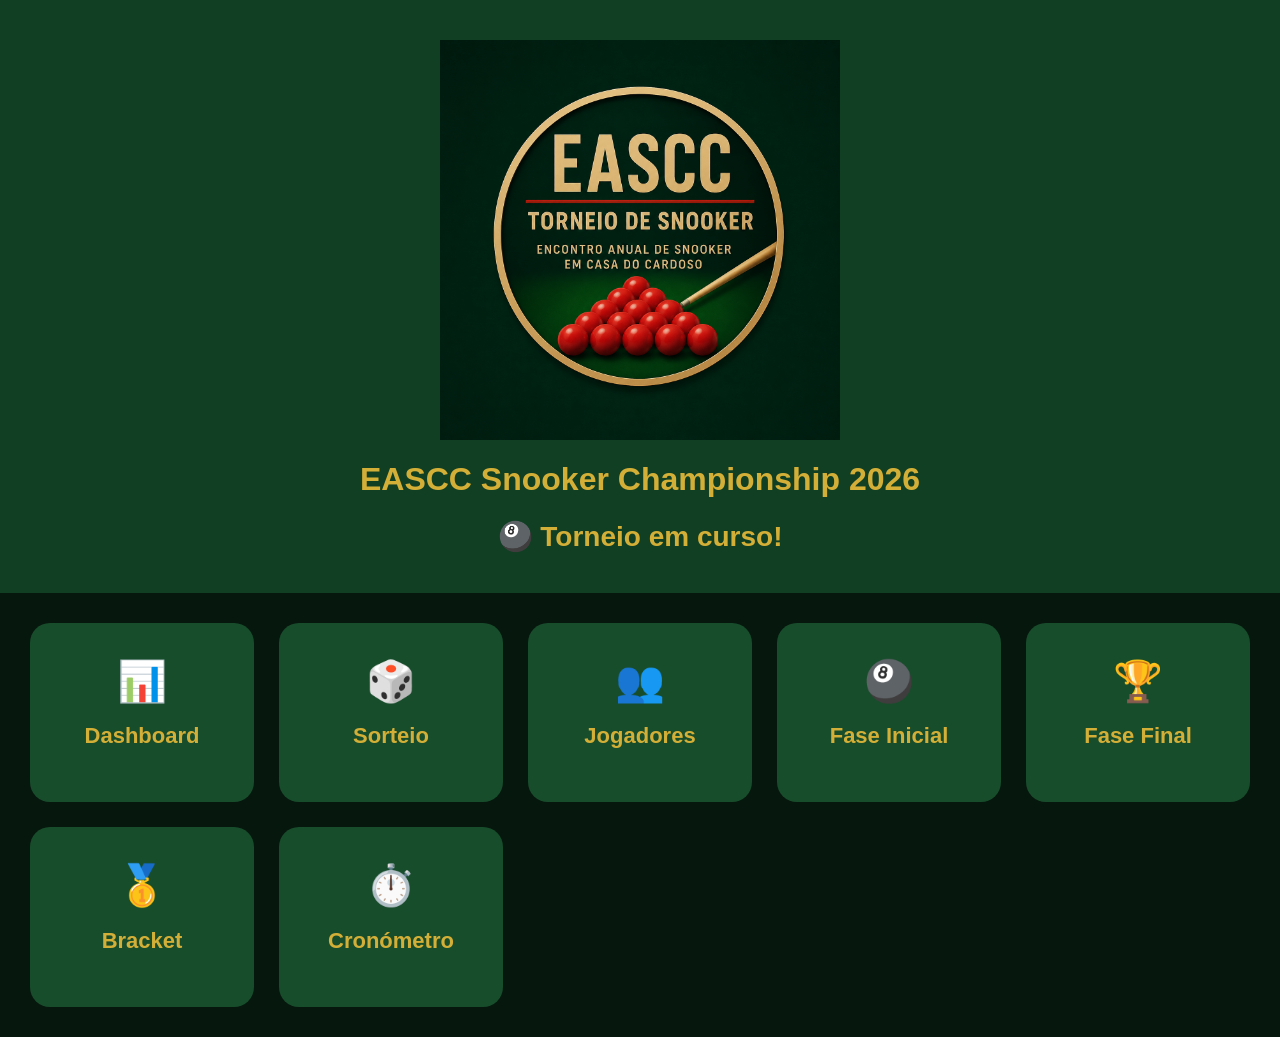
==== commit 60d26343: "Update index.html" ====
--- a/index.html
+++ b/index.html
@@ -56,15 +56,7 @@
 <h2>Cronómetro</h2>
 </a>
 
-<a href="galeria.html" class="portal-card">
-📸
-<h2>Galeria</h2>
-</a>
 
-<a href="halloffame.html" class="portal-card">
-⭐
-<h2>Hall Of Fame</h2>
-</a>
 
 </div>
 
--- a/style.css
+++ b/style.css
@@ -1,34 +1,6 @@
-body{margin:0;font-family:Arial;background:#082c17;color:#fff}
-header{text-align:center;background:#103f24;padding:20px}
-.logo{width:180px}
-.card{max-width:1200px;margin:20px auto;padding:20px;background:#184d2c;border-radius:12px}
-h1,h2{color:#d4af37} nav{text-align:center;background:#06180d;padding:10px}
-nav a{color:#d4af37;text-decoration:none;margin:0 10px}
-table{width:100%;border-collapse:collapse;background:#fff;color:#000}
-th,td{border:1px solid #ddd;padding:8px}
-.bracket{display:grid;grid-template-columns:1fr 1fr 1fr;gap:10px}
-.box{background:#225f37;padding:15px;border-radius:8px;text-align:center}
-.champion{font-weight:bold;font-size:1.2em}
-#timerDisplay{
-    font-size:60px;
-    text-align:center;
-    font-weight:bold;
-    color:#d4af37;
-    margin:20px 0;
-}
-
-.timer-buttons{
-    text-align:center;
-}
-
-.timer-buttons button{
-    padding:12px 20px;
-    margin:5px;
-    font-size:18px;
-    border:none;
-    border-radius:8px;
-    cursor:pointer;
-}
+/* =========================
+   GERAL
+========================= */
 
 body{
     margin:0;
@@ -37,14 +9,59 @@
     color:white;
 }
 
+/* =========================
+   CABEÇALHO
+========================= */
+
+header{
+    text-align:center;
+    background:#103f24;
+    padding:20px;
+}
+
 .hero{
     text-align:center;
     padding:40px;
 }
 
-.logo{
-    width:120px;
-}
+.hero .logo{
+    width:400px;
+    max-width:90%;
+    height:auto;
+    display:block;
+    margin:0 auto 20px auto;
+}
+
+h1,h2{
+    color:#d4af37;
+}
+
+/* =========================
+   CONTAGEM DECRESCENTE
+========================= */
+
+#countdown{
+    font-size:28px;
+    font-weight:bold;
+    color:#d4af37;
+    margin-top:15px;
+}
+
+/* =========================
+   CARTÕES
+========================= */
+
+.card{
+    max-width:1200px;
+    margin:20px auto;
+    padding:20px;
+    background:#184d2c;
+    border-radius:12px;
+}
+
+/* =========================
+   MENU PORTAL
+========================= */
 
 .portal{
     display:grid;
@@ -60,7 +77,7 @@
     text-align:center;
     padding:35px;
     border-radius:20px;
-    transition:.3s;
+    transition:0.3s;
     font-size:40px;
 }
 
@@ -73,6 +90,10 @@
     color:black;
     transform:translateY(-8px);
 }
+
+/* =========================
+   BOTÃO MENU PRINCIPAL
+========================= */
 
 .home-btn{
     display:inline-block;
@@ -84,10 +105,191 @@
     border-radius:10px;
     font-weight:bold;
 }
-#countdown{
-    font-size:28px;
+
+/* =========================
+   TABELAS
+========================= */
+
+table{
+    width:100%;
+    border-collapse:collapse;
+    background:white;
+    color:black;
+}
+
+th,td{
+    border:1px solid #ddd;
+    padding:10px;
+    text-align:center;
+}
+
+th{
+    background:#d4af37;
+    color:black;
+}
+
+/* =========================
+   BRACKET
+========================= */
+
+.bracket{
+    display:grid;
+    grid-template-columns:1fr 1fr 1fr;
+    gap:10px;
+}
+
+.box{
+    background:#225f37;
+    padding:15px;
+    border-radius:8px;
+    text-align:center;
+}
+
+.champion{
+    font-weight:bold;
+    font-size:1.2em;
+}
+
+/* =========================
+   CRONÓMETRO
+========================= */
+
+#timerDisplay{
+    font-size:180px;
     font-weight:bold;
     color:#d4af37;
-    margin-top:15px;
-}
-
+
+    background:#000;
+    border:5px solid #d4af37;
+    border-radius:25px;
+
+    padding:50px;
+
+    width:700px;
+    max-width:90%;
+
+    margin:30px auto;
+
+    text-align:center;
+
+    box-shadow:0 0 25px rgba(212,175,55,0.4);
+}
+
+.timer-buttons{
+    display:flex;
+    justify-content:center;
+    align-items:center;
+    gap:20px;
+    margin-top:25px;
+}
+
+.timer-buttons button{
+    min-width:180px;
+    padding:18px 25px;
+    font-size:24px;
+    font-weight:bold;
+    border:none;
+    border-radius:12px;
+    cursor:pointer;
+    transition:0.2s;
+}
+
+.timer-buttons button:hover{
+    transform:scale(1.05);
+}
+
+/* =========================
+   BOTÕES GERAIS
+========================= */
+
+button{
+    font-size:20px;
+    padding:12px 20px;
+    border:none;
+    border-radius:10px;
+    cursor:pointer;
+}
+
+/* =========================
+   IFRAMES (RODAS)
+========================= */
+
+iframe{
+    width:100%;
+    border:none;
+    border-radius:12px;
+}
+
+/* =========================
+   RESPONSIVO
+========================= */
+
+@media (max-width:768px){
+
+    #timerDisplay{
+        font-size:80px;
+        width:90%;
+        padding:25px;
+    }
+
+    .timer-buttons{
+        flex-direction:column;
+    }
+
+    .timer-buttons button{
+        width:90%;
+    }
+
+    .hero .logo{
+        width:250px;
+    }
+}
+/* Botões do Cronómetro */
+
+.timer-buttons button{
+    min-width:180px;
+    padding:18px 25px;
+
+    font-size:24px;
+    font-weight:bold;
+
+    border:none;
+    border-radius:12px;
+
+    cursor:pointer;
+
+    transition:all 0.15s ease;
+
+    box-shadow:0 4px 10px rgba(0,0,0,.4);
+}
+
+/* Hover */
+
+.timer-buttons button:hover{
+    transform:translateY(-3px);
+    box-shadow:0 8px 20px rgba(0,0,0,.5);
+}
+
+/* Clique */
+
+.timer-buttons button:active{
+    transform:scale(0.95);
+    box-shadow:0 2px 5px rgba(0,0,0,.3);
+}
+
+/* Cores específicas */
+
+.start-btn{
+    background:#28a745;
+    color:white;
+}
+
+.pause-btn{
+    background:#ffc107;
+    color:black;
+}
+
+.reset-btn{
+    background:#dc3545;
+    color:white;
+}
